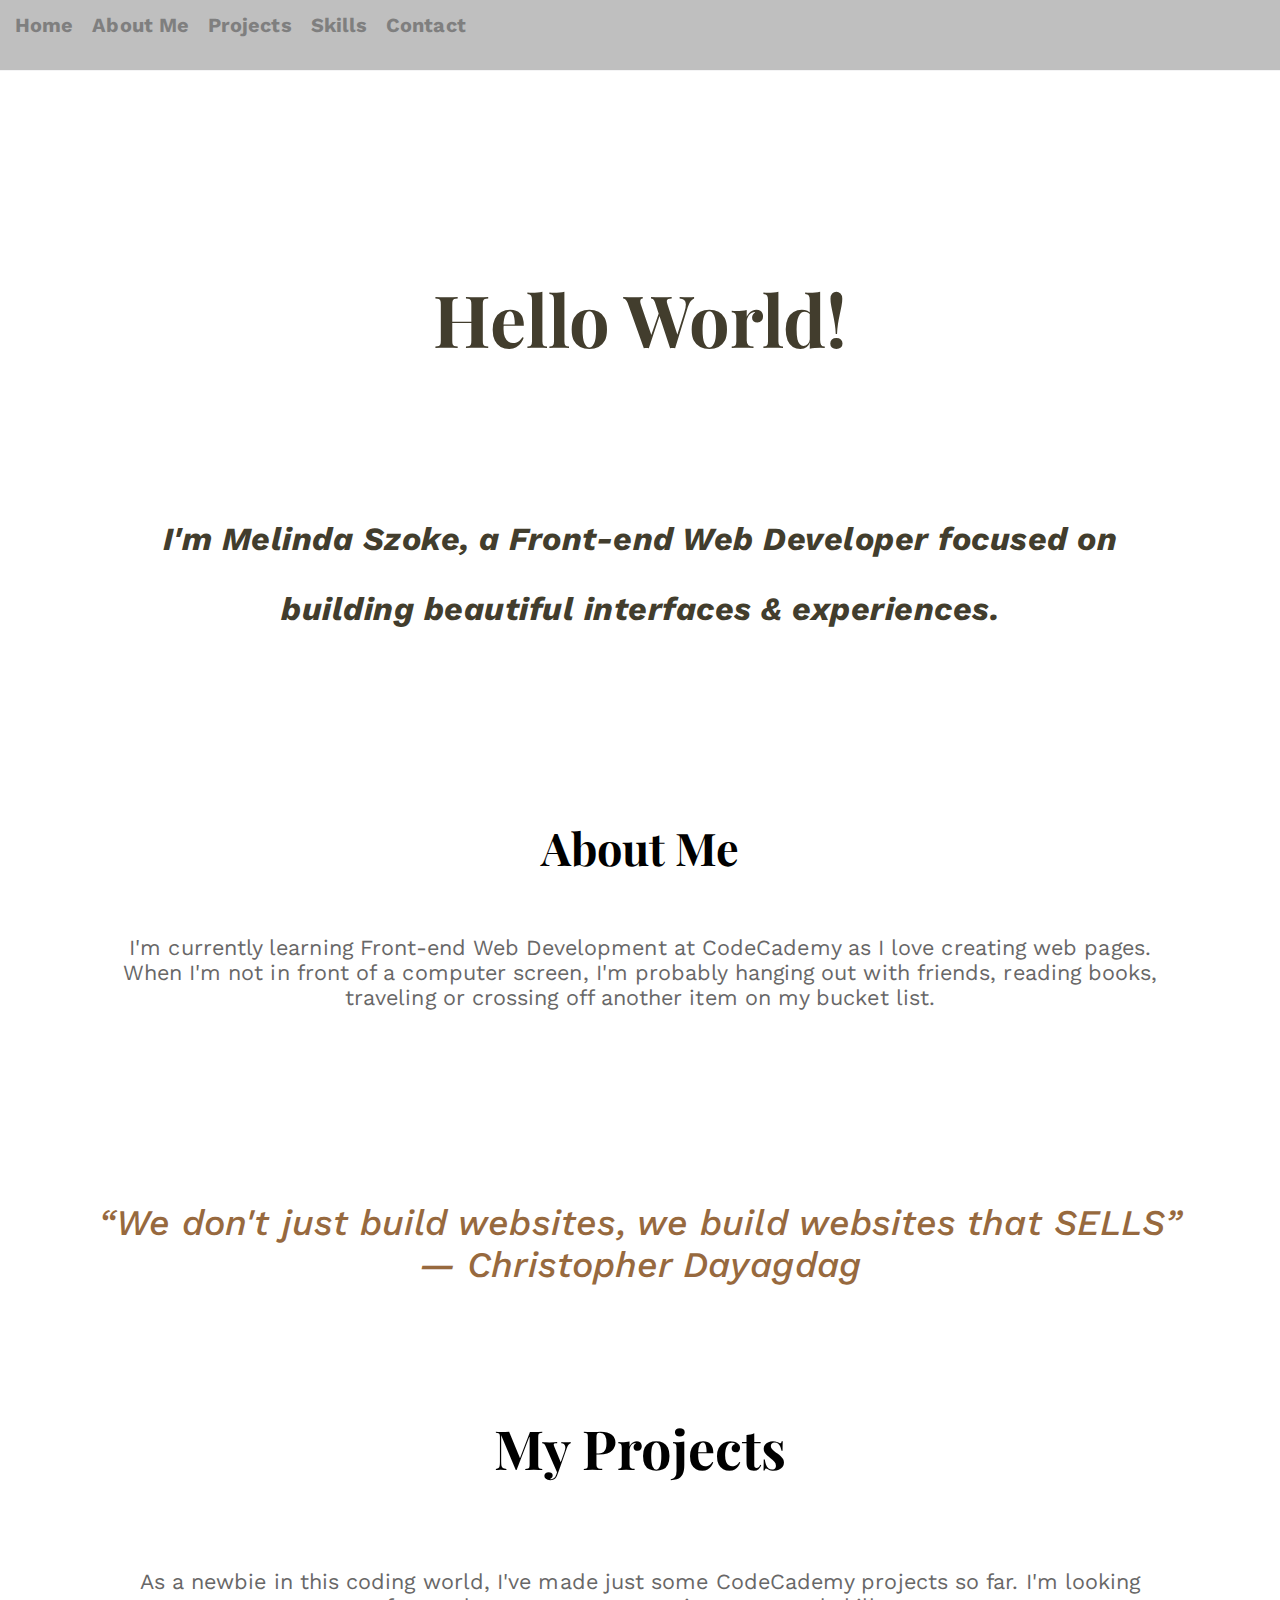
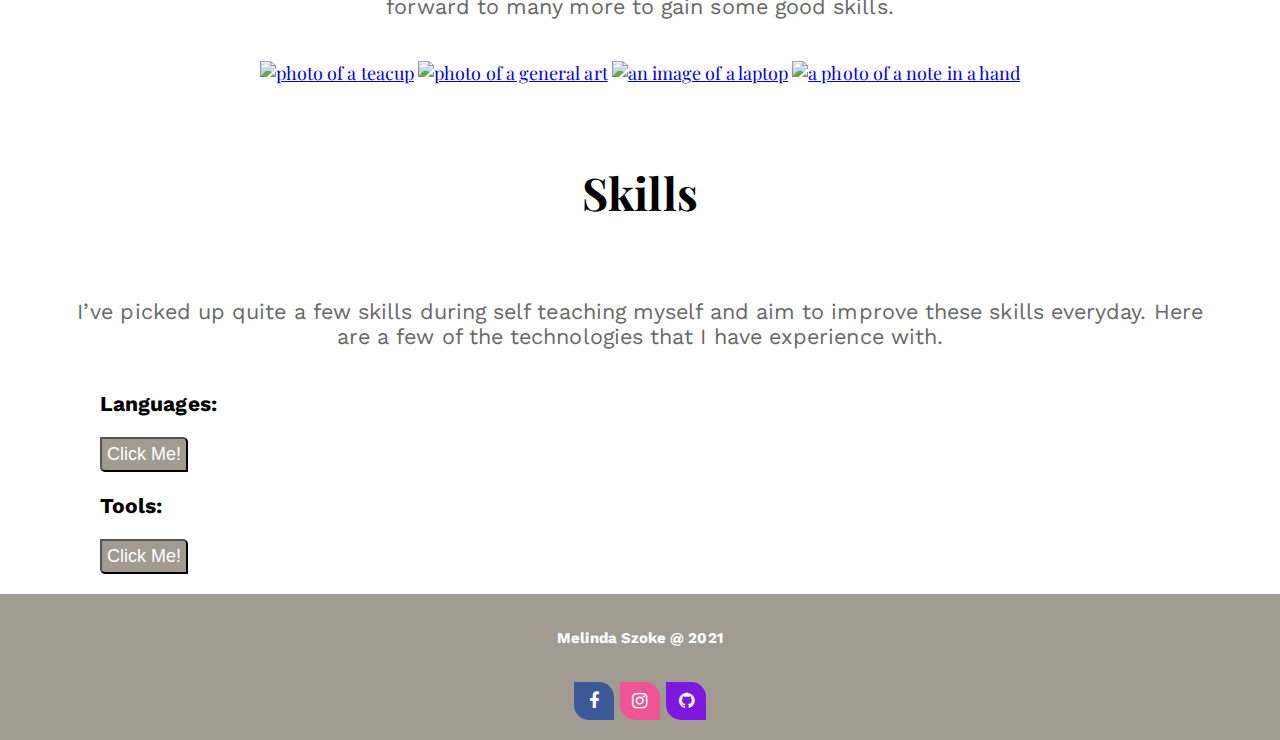
==== index.html @ 6aca0726 "Add files via upload" ====
<!DOCTYPE html>
<html lang="en">
<head>
    <link href="style.css" rel="stylesheet" type="text/css">
     <link href="contact.html">
     <link rel="stylesheet" href="https://cdnjs.cloudflare.com/ajax/libs/font-awesome/4.7.0/css/font-awesome.min.css">
    <meta charset="UTF-8">
    <link rel="preconnect" href="https://fonts.gstatic.com">
    <link href="https://fonts.googleapis.com/css2?family=Playfair+Display&family=Work+Sans:ital,wght@0,400;1,300&display=swap" rel="stylesheet">
    <meta name="viewport" content="width=device-width, initial-scale=1.0">
    <title>Portfolio Website</title>
</head>
<body>
    
    <!--Header-->
    <!--Navigation Bar-->
    <header>
    <nav>
       <label for="toggle">&#9776;</label>
        <input type="checkbox" id="toggle"/>
         <div class="menu">
           <a href="#">Home</a>
           <a href="#about">About Me</a>
           <a href="#projects">Projects</a>
           <a href="#skills">Skills</a>
           <a href="contact.html">Contact</a>
    </nav>

    <div class="container">
        <h1>Hello World!</h1>
        <br>
        <br>
        <h2>I'm Melinda Szoke, a Front-end Web Developer focused on <br> building beautiful interfaces & experiences.</h2>
    </div>
     </header> 

    <div id="about">
        <h2>About Me</h2>
        <p>I'm currently learning Front-end Web Development at CodeCademy as I love creating web pages.
            When I'm not in front of a computer screen, I'm probably hanging out with friends, reading books, traveling or crossing off another item on my bucket list.</p>
    </div>


    <div class="slide-top">
        <p>“We don't just build websites, we build websites that SELLS” <br>
            ― Christopher Dayagdag</p>
    </div>



    <!--Main Content-->

    <div id="projects">
        <h2>My Projects</h2>
        <p>As a newbie in this coding world, I've made just some CodeCademy projects so far. I'm looking forward to many more to gain some good skills.</p>
          <div class="photos">
            <a href="#"> <img src="./Gallery/tea1.jpg" alt="photo of a teacup"></a>        
            <a href="#"> <img src="./Gallery/art2.jpg" alt="photo of a general art"></a>     
            <a href="#"> <img src="./Gallery/pc.jpg" alt="an image of a laptop"></a>
            <a href="#"> <img src="./Gallery/creativity.jpg" alt="a photo of a note in a hand"></a>
             
            </div>
           </div> 
        </div>
    </div>

    <div id="skills">
        <h2>Skills</h2>
      <p>I’ve picked up quite a few skills during self teaching myself and aim to improve these skills everyday. Here are a few of the technologies that I have experience with.</p>
      
      
      <h3>Languages:</h3>

     
      <ul id="demo" style="display:none">
          <li>HTML</li>
          <li>CSS</li>
          <li>JavaScript</li>
      </ul>
      <button type="button" onclick="document.getElementById('demo').style.display='block'">Click Me!</button>


      <h3>Tools:</h3>

     
      <ul id="demo1" style="display:none">
          <li>Bash</li>
          <li>Git & GitHub</li>
      </ul>
      <button type="button" onclick="document.getElementById('demo1').style.display='block'">Click Me!</button>
    </div>


    <footer>
        <h5>Melinda Szoke @ 2021</h5>
        <!--Social Media Buttons here-->
        <a href="https://www.facebook.com/melinda.szoke.39/" class="fa fa-facebook" target="_blank"></a>
        <a href="https://www.instagram.com/melinda.szoke/" class="fa fa-instagram" target="_blank"></a>
        <a href="https://github.com/SzokeMelinda/" class="fa fa-github" target="_blank"></a>
    </footer>

    <script src="./javascript.js"></script>
</body>
</html>
---- style.css ----
*{
    box-sizing: border-box;
    width: auto;
}
html {
    display: flex;
}

@media only screen and (max-width: 600px) {
  html {
    width: 100%;
  }
 #about {
   width: 100%;
   padding: 0;
   margin: 0;
 }
}

body {
    font-family: "Playfair Display", serif;
    width: 100%;
    letter-spacing: .004em;
    margin: auto;
    background-color: white;
}



p {
    font-family: "Work Sans", sans-serif;
    color: rgb(104, 103, 103);
    font-size: 1.2rem;
    margin-left: 20px;
    margin-right: 20px;
}


nav  {
    display: flex;
    background-color: grey;
    position: fixed;
    width: 100%;
    opacity:0.5;
    padding-bottom: 20px;
    border-bottom: 1px solid #EAEAEB;
    line-height: 50px;  
}

nav a {
  color:rgb(0, 0, 0);
  font-family: "Work Sans",serif;
  padding-left: 15px;
}

.menu {
  margin: 0 30px 0 0;
}

.menu a {
  text-decoration: none;
  clear: right;
  margin: 0;
  line-height: 30px;
  font-size: 20px;
  font-weight: bold;
}

label {
  margin: 0 40px 0 0;
  font-size: 26px;
  line-height: 70px;
  display: none;
  width: 26px;
  float: right;
}

#toggle {
  display: none;
}

@media only screen and (max-width: 600px) {
  label {
    display: block;
    cursor: pointer;
    width: 26px;
    float: right;
    margin-left: 20px;
  }
  .menu {
    text-align: right;
    width: 100%;
    display: none;
  }
  .menu a {
    display: block;
    border-bottom: 1px solid transparent;
    clear: right;
    text-decoration: underline;
    color: rgb(0, 0, 0);
    }
  
  #toggle:checked + .menu {
    display: block;
    line-height: 20px;
  }
  #toggle:checked + nav {
    height: 150px;
  }
}

nav a {
padding-left: 15px;
margin-right: 20px;
margin-top: 40px;
color: rgb(0, 0, 0);
font-family: "Work Sans", sans-serif;
font-size: 50px;
}

a:hover {
    color: rgb(248, 159, 26);
    font-style: italic;
    font-weight: 800;
    text-decoration: none;
    transition: color 1.5s linear 0.1s;
}

.container {
    text-align: center;
    padding-top: 250px;
    padding-bottom: 200px;
    background-image: url("Gallery/bulb.jpg");
    background-position: center;
    background-size: cover;
    background-repeat: no-repeat;
    width: 100%;
    max-width: 100%;
    font-family: "Playfair Display", serif;
    color: rgb(66, 61, 45);
    margin: 0;
    height: 700px;
}

h1 {
   padding-top: 20px;
    font-size: 4rem;
    margin-top: 0;
    -webkit-animation: slide-top 5s cubic-bezier(0.250, 0.460, 0.450, 0.940) 0.5s both;
    animation: slide-top 5s cubic-bezier(0.250, 0.460, 0.450, 0.940) 0.5s both;
}

@-webkit-keyframes  h1 {
    100% {
      -webkit-transform: translateY(0);
              transform: translateY(0);
    }
    0% {
      -webkit-transform: translateY(-100px);
              transform: translateY(-100px);
    }
  }
  @keyframes h1 {
    100% {
      -webkit-transform: translateY(0);
              transform: translateY(0);
    }
    0% {
      -webkit-transform: translateY(-100px);
              transform: translateY(-100px);
    }
  }

.container h2 {
    padding-top: 15px;
    font-size: 1.8rem;
    letter-spacing: 0.5px;
    font-family: "Work Sans";
    font-weight: 700;
    font-style: italic;
    -webkit-animation: slide-top 5s cubic-bezier(0.250, 0.460, 0.450, 0.940) 0.5s both;
    animation: slide-top 5s cubic-bezier(0.250, 0.460, 0.450, 0.940) 0.5s both;
    line-height: 70px;
}

@-webkit-keyframes slide-top {
    0% {
      -webkit-transform: translateY(0);
              transform: translateY(0);
    }
    100% {
      -webkit-transform: translateY(-100px);
              transform: translateY(-100px);
    }
  }
  @keyframes slide-top {
    0% {
      -webkit-transform: translateY(0);
              transform: translateY(0);
    }
    100% {
      -webkit-transform: translateY(-100px);
              transform: translateY(-100px);
    }
  }

#about {
    text-align: center;
    padding-top: 80px;
    padding-bottom: 80px;
    padding-right: 50px;
    padding-left: 50px;
}

#about h2 {
    font-size: 2.5rem;
    font-family: "Playfair Display", serif;
}

.slide-top {
    margin-top: 10px;
    margin-bottom: 10px;
    padding: 5px 0;
}

.slide-top p {
    font-size: 2rem;
    font-style: italic;
    color:rgb(151, 105, 62);
    font-weight: 500;
}

.slide-top:hover {
	-webkit-animation: slide-top 2s cubic-bezier(0.250, 0.460, 0.450, 0.940) 1s both;
            animation: slide-top 2s cubic-bezier(0.250, 0.460, 0.450, 0.940) 1s both;
            cursor: pointer;
}

 @-webkit-keyframes slide-top {
    0% {
      -webkit-transform: translateY(0);
              transform: translateY(0);
    }
    100% {
      -webkit-transform: translateY(-100px);
              transform: translateY(-100px);
    }
  }
  @keyframes slide-top {
    0% {
      -webkit-transform: translateY(0);
              transform: translateY(0);
    }
    100% {
      -webkit-transform: translateY(-100px);
              transform: translateY(-100px);
    }
  }
  
#projects {
    text-align: center;
    padding: 0px 50px;
}

#projects h2 {
    font-size: 3rem;
    font-family: "Playfair Display", serif;
    text-align: center;
    padding: 20px 50px;
}

@media only screen and (max-width: 400px){
  #projects  {
    padding: 10px;
  }

  #about {
    padding: 20px;
  }
  .container h2 {
    font-size: 18px;
    color:rgb(49, 47, 41);
    line-height: 30px;
    padding: 5px 10px;
  }

  h1 {
    font-size: 36px;
  }
  
  .container {
    height: 500px;
  }
  #toggle:checked + nav {
    height: 140px;
  }

  .menu a {
    text-decoration: underline;
    color: rgb(0, 0, 0);
  }

  .slide-top p {
    font-size: 1.2rem;
    margin-top: 20px;
  }
  #projects h2 {
    font-size: 36px;
  }
}

 img {
    width: 90%;
    height: auto;
    background-color:white;
    transition: 1s ease-out ;
    max-width: 100%;
    margin-bottom: 20px;
}



 @media only screen and (min-width: 600px) {
   img {
     width: 40%;
    
   }
   html {
     font-size: 18px;
   }
 }

img:hover {
    opacity: 0.5;
   
}

#skills {
    padding-bottom: 20px;

}

#skills h2, p {
    text-align: center;
    padding: 20px 50px;
}

#skills h2 {
    font-size: 2.5rem;
    font-family: "Playfair Display", serif;
}

h3, li {
    margin-left: 100px;
    font-family: "Work Sans", sans-serif;
}

li {
    color: rgb(66, 61, 45);
    padding-bottom: 10px;
}

  footer {
      padding-top: 10px;
      padding-bottom: 20px;
      background-color: rgb(161, 155, 146);
      color:white;
      text-align: center;
      font-family: "Work Sans", sans-serif;
  }
  
  .fa {
    padding: 10px;
    font-size: 20px;
    width: 40px;
    text-align: center;
    text-decoration: none;
    margin-top: 10px;
    border-top-right-radius: 15px ;
    border-bottom-left-radius: 15px;
  }
  
  .fa:hover {
    opacity: 0.7;
    
  }
  /* Facebook */
  .fa-facebook {
    background: #3B5998;
    color: white;
  }
  
  /* Instagram */
  .fa-instagram {
    background: #ee5595;
    color: white;
  }

/* GitHub */
  .fa-github {
    background: #7e17df;
    color: white;
  }

  button {
    background-color:  rgb(161, 155, 146);
    color: white;
    padding: 5px;
    font-size: 1rem;
    margin-left: 100px; 
    border-top-right-radius: 5px;
    border-bottom-left-radius: 5px;
  }

  button:hover {
    cursor: pointer;
    color: black;
    font-size: 1.1rem;
  }
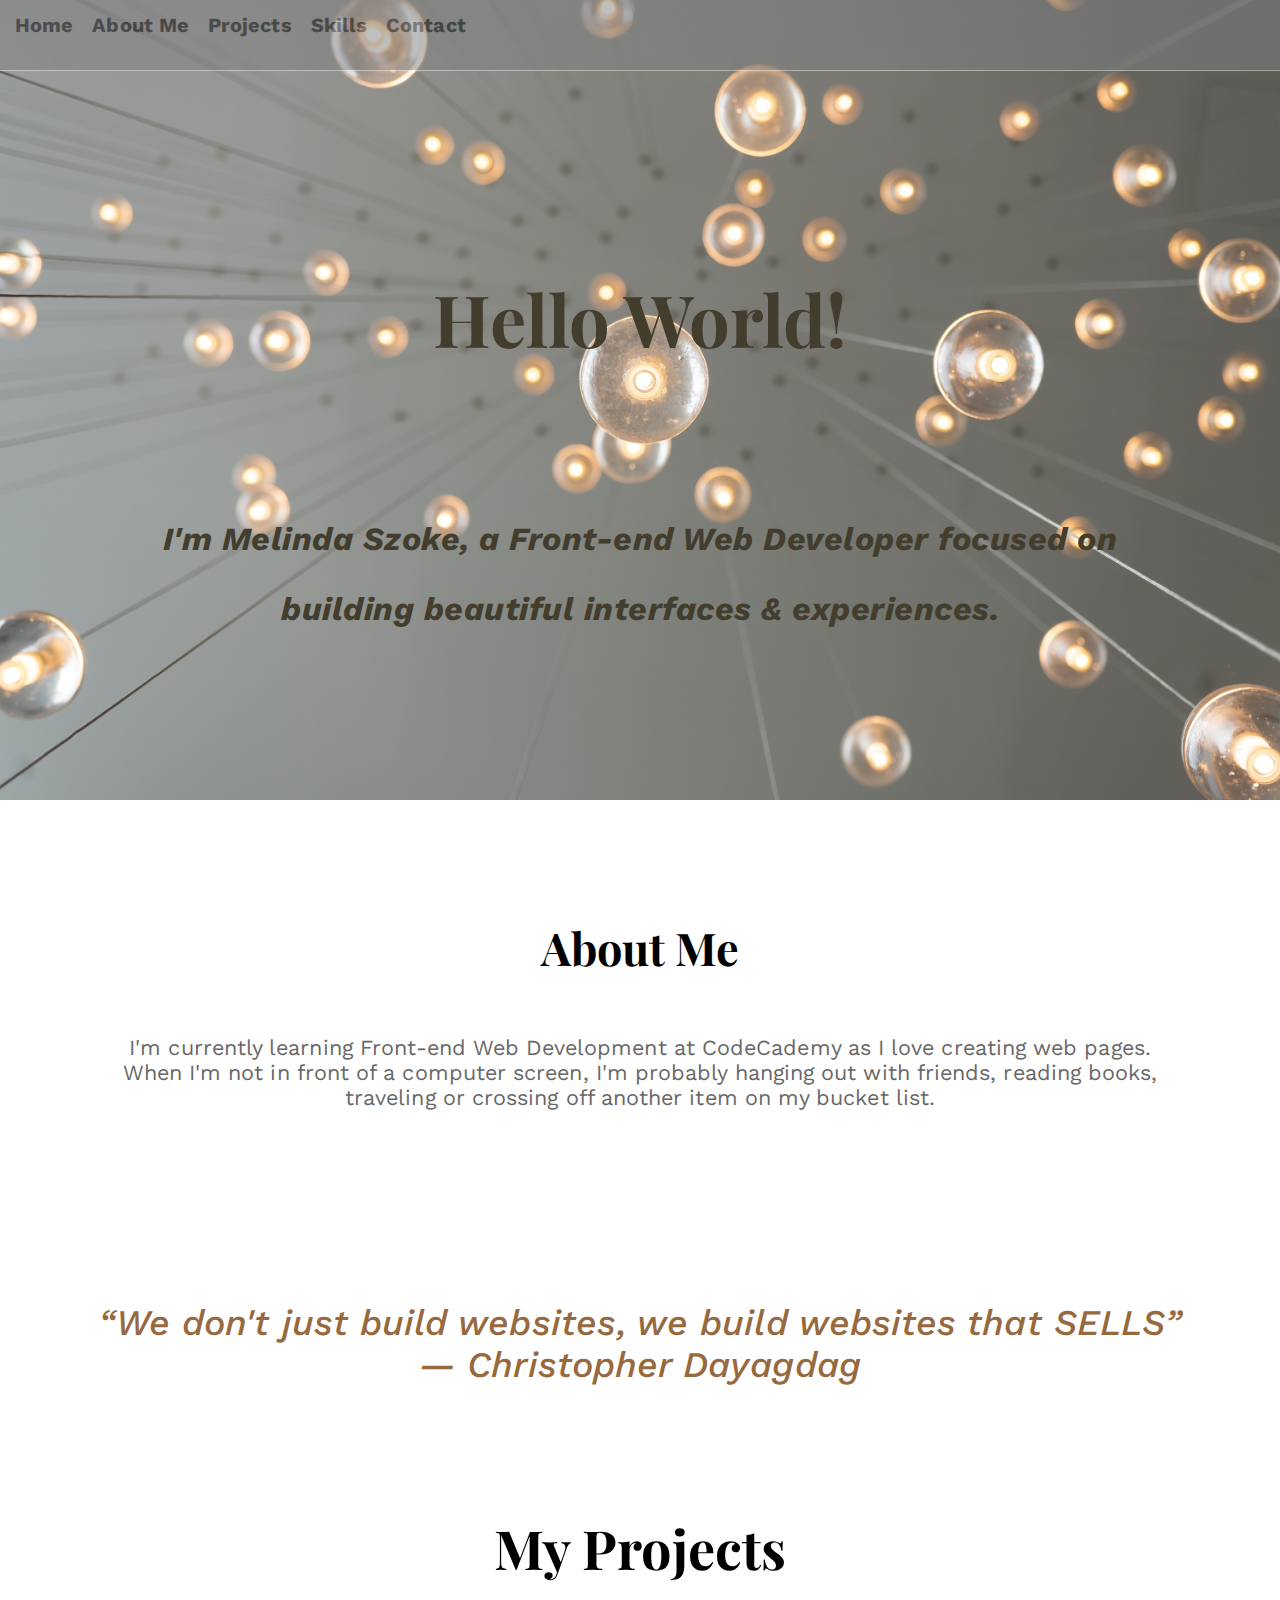
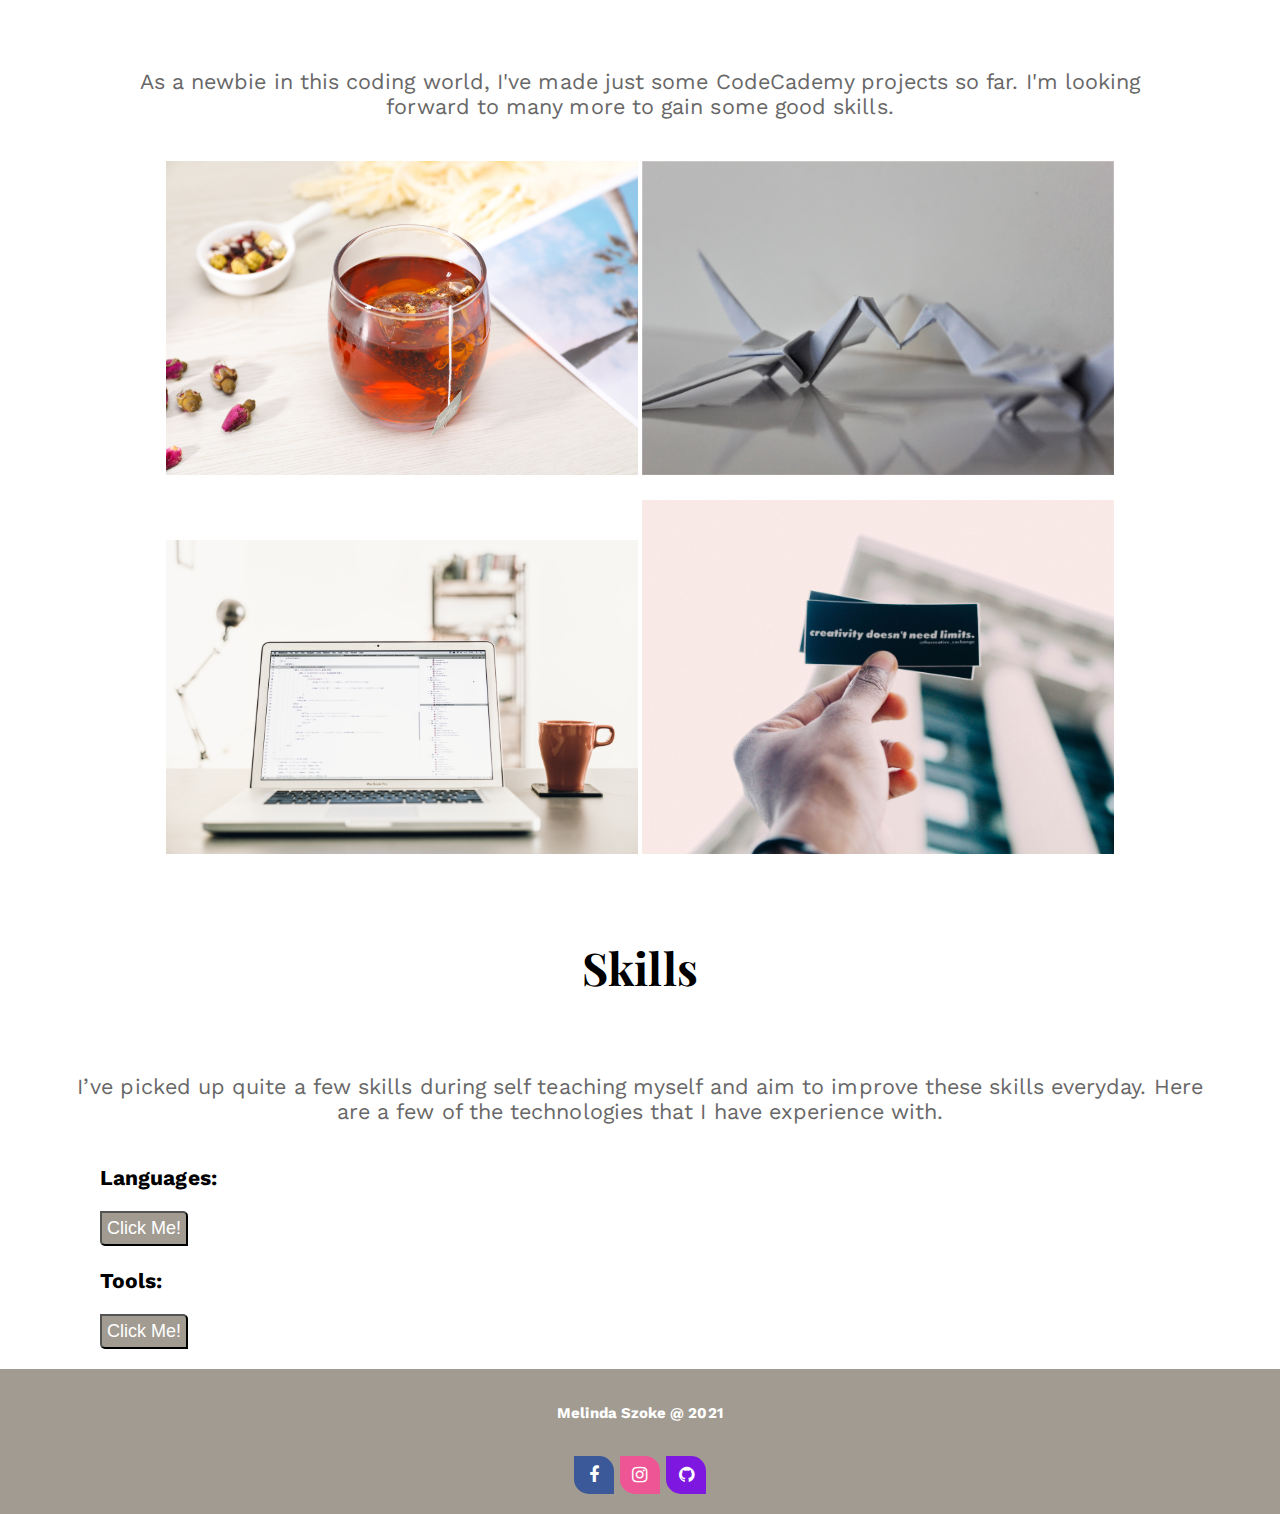
==== commit 451e6865: "Update index.html" ====
--- a/index.html
+++ b/index.html
@@ -8,7 +8,7 @@
     <link rel="preconnect" href="https://fonts.gstatic.com">
     <link href="https://fonts.googleapis.com/css2?family=Playfair+Display&family=Work+Sans:ital,wght@0,400;1,300&display=swap" rel="stylesheet">
     <meta name="viewport" content="width=device-width, initial-scale=1.0">
-    <title>Portfolio Website</title>
+    <title>Personal Website</title>
 </head>
 <body>
     
@@ -101,4 +101,4 @@
 
     <script src="./javascript.js"></script>
 </body>
-</html>+</html>
--- a/style.css
+++ b/style.css
@@ -139,7 +139,7 @@
     font-family: "Playfair Display", serif;
     color: rgb(66, 61, 45);
     margin: 0;
-    height: 700px;
+    height: 800px;
 }
 
 h1 {
@@ -289,7 +289,7 @@
   }
   
   .container {
-    height: 500px;
+    height: 800px;
   }
   #toggle:checked + nav {
     height: 140px;
@@ -416,4 +416,4 @@
     cursor: pointer;
     color: black;
     font-size: 1.1rem;
-  }+  }
